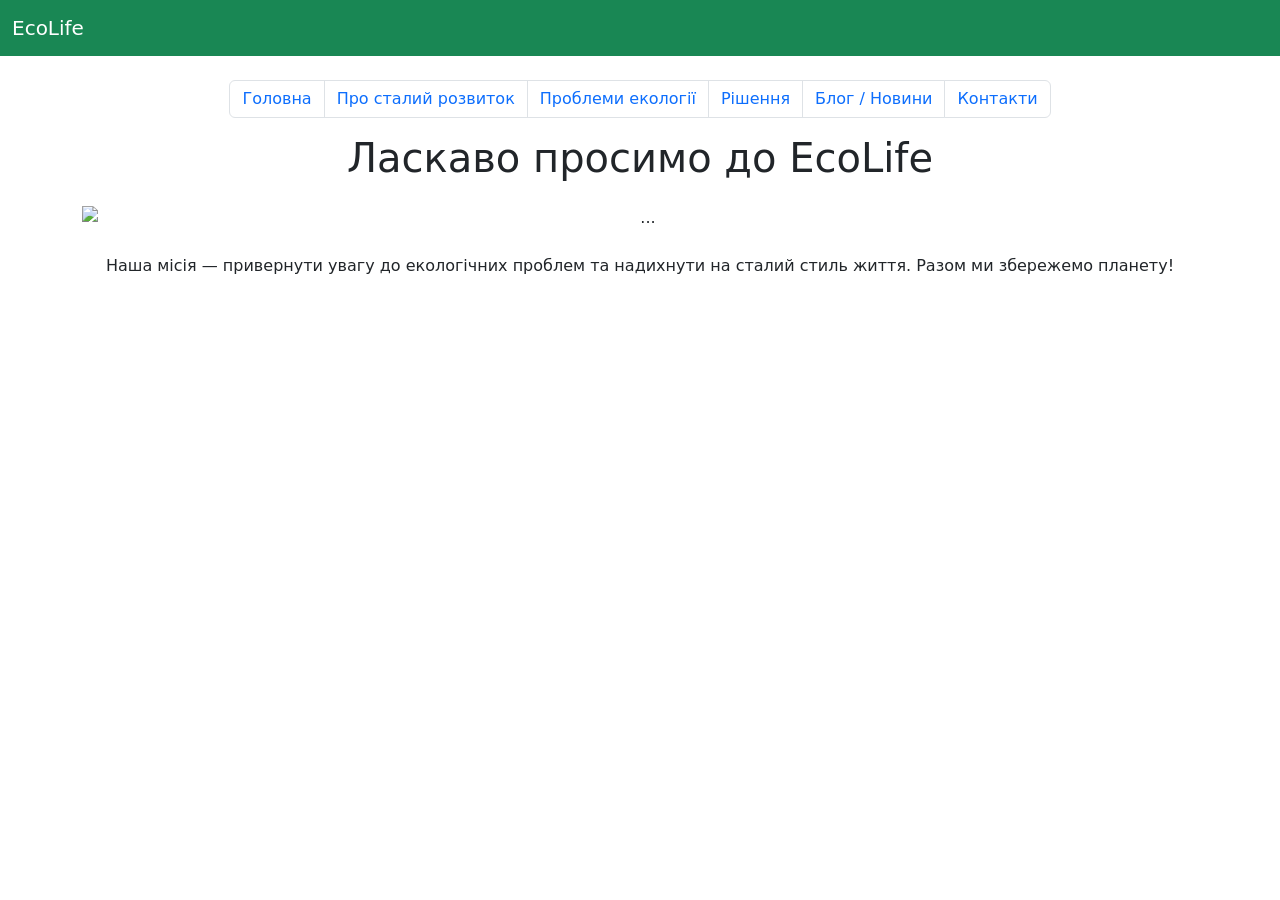
==== html/index.html @ 0e88a732 "main and problem pages demo" ====
<!doctype html>
<html class="no-js" lang="">

<head>
  <meta charset="utf-8">
  <meta name="viewport" content="width=device-width, initial-scale=1">
  <title></title>
  <link rel="stylesheet" href="../css/style.css">
  <link rel="stylesheet" href="../css/bootstrap.min.css">
  <meta name="description" content="">

  <meta property="og:title" content="">
  <meta property="og:type" content="">
  <meta property="og:url" content="">
  <meta property="og:image" content="">
  <meta property="og:image:alt" content="">

  <link rel="icon" href="/favicon.ico" sizes="any">
  <link rel="icon" href="/icon.svg" type="image/svg+xml">
  <link rel="apple-touch-icon" href="../icon.png">

  <link rel="manifest" href="../site.webmanifest">
  <meta name="theme-color" content="#fafafa">
</head>

<body>

<!-- Навігація -->
<nav class="navbar navbar-expand-lg navbar-dark bg-success">
  <div class="container-fluid">
    <a class="navbar-brand" href="#">EcoLife</a>
  </div>
</nav>

<!-- Контент -->
<div class="container mt-4">
  <!-- Пагінація -->
  <ul class="pagination justify-content-center">
    <li class="page-item"><a class="page-link" href="index.html">Головна</a></li>
    <li class="page-item"><a class="page-link" href="pro_stalyi_rozvytok.html">Про сталий розвиток</a></li>
    <li class="page-item"><a class="page-link" href="problem.html">Проблеми екології</a></li>
    <li class="page-item"><a class="page-link" href="rishennya.html">Рішення</a></li>
    <li class="page-item"><a class="page-link" href="novyny.html">Блог / Новини</a></li>
    <li class="page-item"><a class="page-link" href="kontakty.html">Контакти</a></li>
  </ul>

  <!-- ЗМІСТ: Головна сторінка -->
  <div class="text-center">
    <h1 class="mb-4">Ласкаво просимо до EcoLife</h1>
    <div id="carouselExample" class="carousel slide mb-4" data-bs-ride="carousel">
      <div class="carousel-inner">
        <div class="carousel-item active">
          <img src="https://source.unsplash.com/1200x400/?nature,forest" class="d-block w-100" alt="...">
        </div>
        <div class="carousel-item">
          <img src="https://source.unsplash.com/1200x400/?recycling,green" class="d-block w-100" alt="...">
        </div>
      </div>
      <button class="carousel-control-prev" type="button" data-bs-target="#carouselExample" data-bs-slide="prev">
        <span class="carousel-control-prev-icon"></span>
      </button>
      <button class="carousel-control-next" type="button" data-bs-target="#carouselExample" data-bs-slide="next">
        <span class="carousel-control-next-icon"></span>
      </button>
    </div>
    <p>Наша місія — привернути увагу до екологічних проблем та надихнути на сталий стиль життя. Разом ми збережемо планету!</p>
  </div>
</div>
  <script src="../js/app.js"></script>
  <script src="../js/bootstrap.bundle.min.js"></script>
  <script src="https://code.jquery.com/jquery-3.6.0.min.js"></script>
</body>

</html>
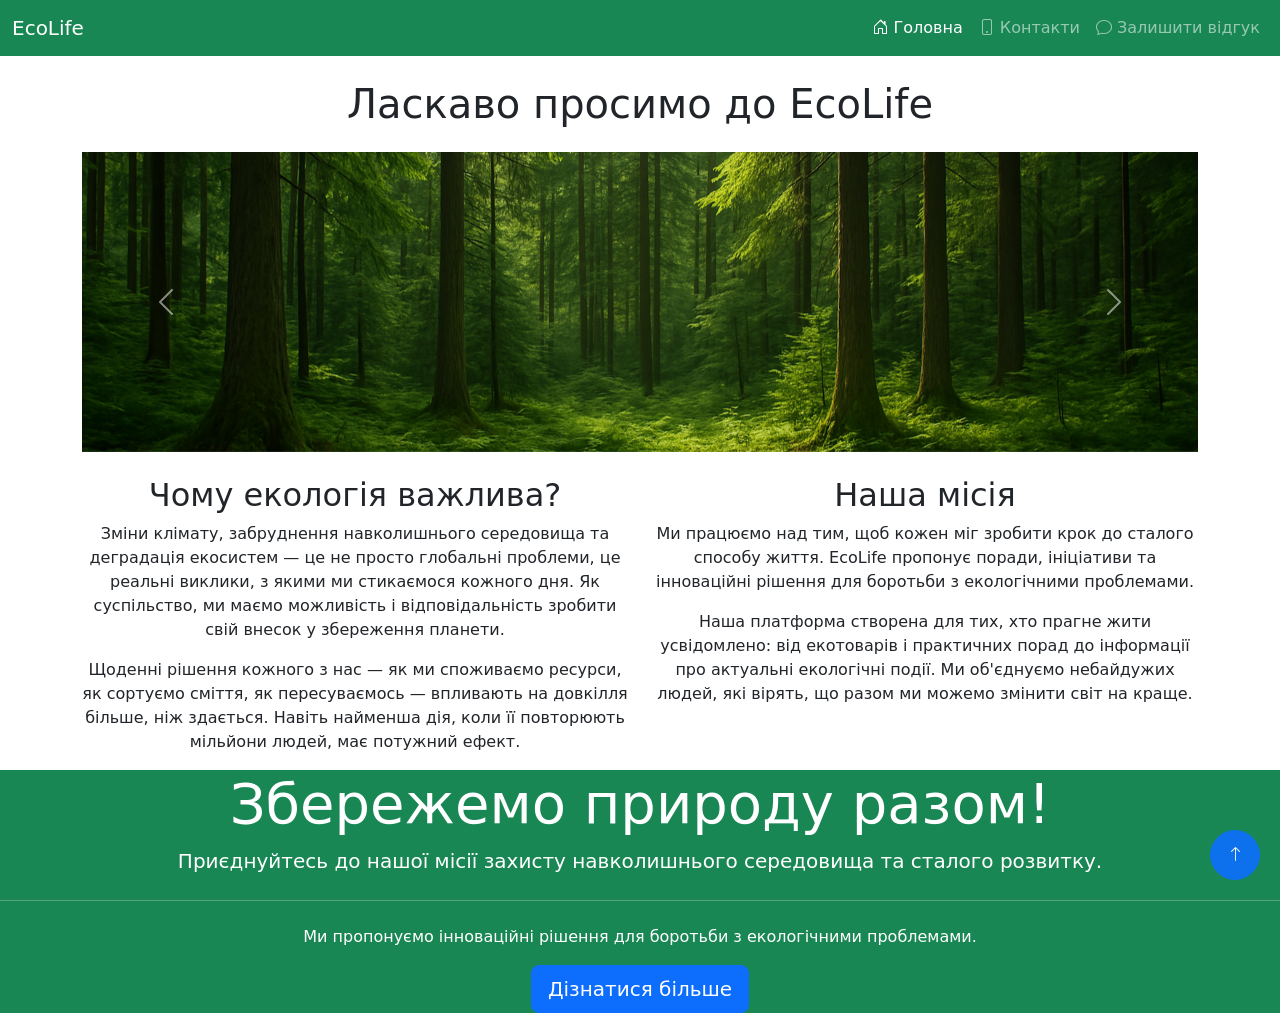
==== commit 53f9763f: "project done" ====
--- a/html/index.html
+++ b/html/index.html
@@ -7,53 +7,52 @@
   <title></title>
   <link rel="stylesheet" href="../css/style.css">
   <link rel="stylesheet" href="../css/bootstrap.min.css">
-  <meta name="description" content="">
+  <link href="https://cdn.jsdelivr.net/npm/bootstrap-icons/font/bootstrap-icons.css" rel="stylesheet">
 
-  <meta property="og:title" content="">
-  <meta property="og:type" content="">
-  <meta property="og:url" content="">
-  <meta property="og:image" content="">
-  <meta property="og:image:alt" content="">
-
-  <link rel="icon" href="/favicon.ico" sizes="any">
-  <link rel="icon" href="/icon.svg" type="image/svg+xml">
-  <link rel="apple-touch-icon" href="../icon.png">
-
-  <link rel="manifest" href="../site.webmanifest">
-  <meta name="theme-color" content="#fafafa">
-</head>
 
 <body>
 
+
+
 <!-- Навігація -->
-<nav class="navbar navbar-expand-lg navbar-dark bg-success">
+<nav class="navbar navbar-expand-sm navbar-dark bg-success">
   <div class="container-fluid">
-    <a class="navbar-brand" href="#">EcoLife</a>
+    <a class="navbar-brand" href="index.html">EcoLife</a>
+
+    <button class="navbar-toggler" type="button" data-bs-toggle="collapse" data-bs-target="#navbarNav"
+            aria-controls="navbarNav" aria-expanded="false" aria-label="Toggle navigation">
+      <span class="navbar-toggler-icon"></span>
+    </button>
+
+    <div class="collapse navbar-collapse" id="navbarNav">
+      <ul class="navbar-nav ms-auto">
+        <li class="nav-item">
+          <a class="nav-link active" href="#"><i class="bi bi-house-door"></i> Головна</a>
+        </li>
+        <li class="nav-item">
+          <a class="nav-link" href="contact.html"><i class="bi bi-phone"></i> Контакти</a>
+        </li>
+        <li class="nav-item">
+          <a class="nav-link" href="feedback.html"><i class="bi bi-chat"></i> Залишити відгук</a>
+        </li>
+      </ul>
+    </div>
   </div>
 </nav>
 
-<!-- Контент -->
+
 <div class="container mt-4">
-  <!-- Пагінація -->
-  <ul class="pagination justify-content-center">
-    <li class="page-item"><a class="page-link" href="index.html">Головна</a></li>
-    <li class="page-item"><a class="page-link" href="pro_stalyi_rozvytok.html">Про сталий розвиток</a></li>
-    <li class="page-item"><a class="page-link" href="problem.html">Проблеми екології</a></li>
-    <li class="page-item"><a class="page-link" href="rishennya.html">Рішення</a></li>
-    <li class="page-item"><a class="page-link" href="novyny.html">Блог / Новини</a></li>
-    <li class="page-item"><a class="page-link" href="kontakty.html">Контакти</a></li>
-  </ul>
 
-  <!-- ЗМІСТ: Головна сторінка -->
+
   <div class="text-center">
     <h1 class="mb-4">Ласкаво просимо до EcoLife</h1>
     <div id="carouselExample" class="carousel slide mb-4" data-bs-ride="carousel">
       <div class="carousel-inner">
         <div class="carousel-item active">
-          <img src="https://source.unsplash.com/1200x400/?nature,forest" class="d-block w-100" alt="...">
+          <img src="/img/forest.png" class="d-block w-100" style="max-height: 300px; object-fit: cover;" alt="...">
         </div>
         <div class="carousel-item">
-          <img src="https://source.unsplash.com/1200x400/?recycling,green" class="d-block w-100" alt="...">
+          <img src="/img/for_red.png" class="d-block w-100" style="max-height: 300px; object-fit: cover;" alt="...">
         </div>
       </div>
       <button class="carousel-control-prev" type="button" data-bs-target="#carouselExample" data-bs-slide="prev">
@@ -63,12 +62,45 @@
         <span class="carousel-control-next-icon"></span>
       </button>
     </div>
-    <p>Наша місія — привернути увагу до екологічних проблем та надихнути на сталий стиль життя. Разом ми збережемо планету!</p>
+    <div class="row">
+      <div class="col-lg-6">
+        <h2>Чому екологія важлива?</h2>
+        <p>Зміни клімату, забруднення навколишнього середовища та деградація екосистем — це не просто глобальні проблеми, це реальні виклики, з якими ми стикаємося кожного дня. Як суспільство, ми маємо можливість і відповідальність зробити свій внесок у збереження планети.</p>
+        <p>Щоденні рішення кожного з нас — як ми споживаємо ресурси, як сортуємо сміття, як пересуваємось — впливають на довкілля більше, ніж здається. Навіть найменша дія, коли її повторюють мільйони людей, має потужний ефект.</p>
+      </div>
+      <div class="col-lg-6">
+        <h2>Наша місія</h2>
+        <p>Ми працюємо над тим, щоб кожен міг зробити крок до сталого способу життя. EcoLife пропонує поради, ініціативи та інноваційні рішення для боротьби з екологічними проблемами.</p>
+        <p>Наша платформа створена для тих, хто прагне жити усвідомлено: від екотоварів і практичних порад до інформації про актуальні екологічні події. Ми об'єднуємо небайдужих людей, які вірять, що разом ми можемо змінити світ на краще.</p>
+      </div>
+    </div>
+
+
+
   </div>
-</div>
-  <script src="../js/app.js"></script>
-  <script src="../js/bootstrap.bundle.min.js"></script>
-  <script src="https://code.jquery.com/jquery-3.6.0.min.js"></script>
+  </div>
+  <div class="jumbotron text-center bg-success text-white">
+    <h1 class="display-4">Збережемо природу разом!</h1>
+    <p class="lead">Приєднуйтесь до нашої місії захисту навколишнього середовища та сталого розвитку.</p>
+    <hr class="my-4">
+    <p>Ми пропонуємо інноваційні рішення для боротьби з екологічними проблемами.</p>
+    <a class="btn btn-primary btn-lg" href="stat_evo.html" role="button" data-bs-toggle="tooltip" title="Перехід до детальної інформації про сталий розвиток">
+      Дізнатися більше
+    </a>
+
+  </div>
+
+
+
+<button id="scrollToTop" class="btn btn-primary rounded-circle" style="position: fixed; bottom: 20px; right: 20px; display: none; width: 50px; height: 50px;">
+  <i class="bi bi-arrow-up"></i> <!-- Іконка для прокрутки вгору -->
+</button>
+
+<script src="../js/app.js"></script>
+<script src="../js/bootstrap.bundle.min.js"></script>
+<script src="https://code.jquery.com/jquery-3.6.0.min.js"></script>
+<script src="../js/script.js"></script>
+
 </body>
 
 </html>
--- a/css/style.css
+++ b/css/style.css
@@ -0,0 +1,33 @@
+.feedback-container {
+  background-color: #f9f9f9;
+  border-radius: 8px;
+  padding: 30px;
+  box-shadow: 0 4px 6px rgba(0, 0, 0, 0.1);
+  margin-top: 30px;
+}
+
+.card-img-custom {
+  width: 100%;
+  height: 400px;
+  object-fit: cover;
+}
+
+
+
+
+
+
+.pagination .page-item {
+  display: flex;
+}
+
+.page-link {
+  display: flex;
+  align-items: center;        /* Вирівнює текст по вертикалі */
+  justify-content: center;    /* Вирівнює текст по горизонталі */
+  min-height: 60px;           /* Забезпечує однакову висоту */
+  text-align: center;
+  white-space: normal;        /* Дозволяє переносити текст */
+  padding: 10px 15px;
+  font-size: 16px;            /* Можна регулювати */
+}
